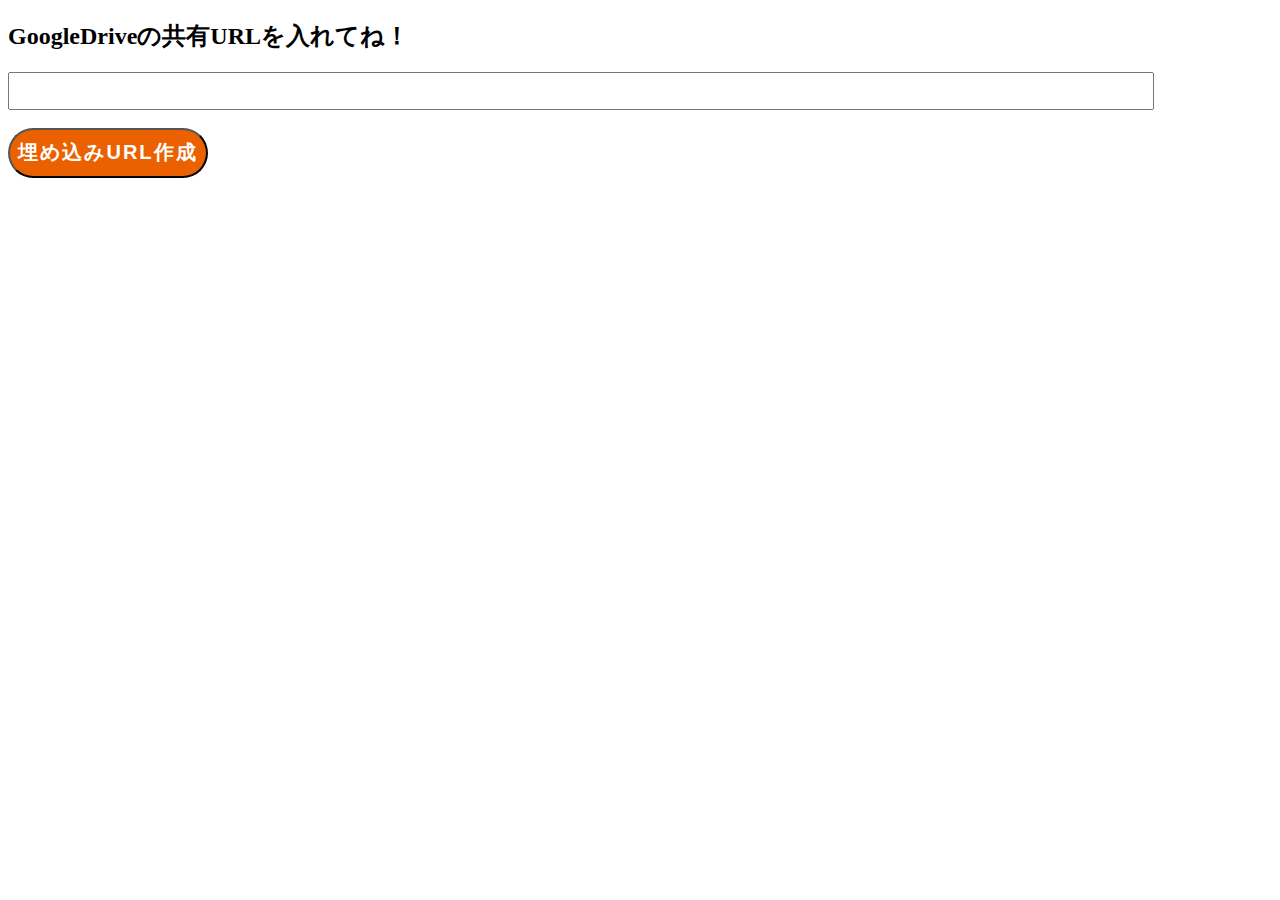
==== index.html @ d1502b29 "テストpush" ====
<!DOCTYPE html>
<html>
  <head>
    <meta charset="utf-8">
    <title>Street View Side-By-Side</title>
    <link rel="stylesheet" type="text/css" href="index.css">
    <!-- <script src="https://code.jquery.com/jquery-3.5.1.min.js"></script> -->
    <!-- <script src="https://ajax.googleapis.com/ajax/libs/jquery/3.4.1/jquery.min.js"></script> -->
    <!-- <script src="https://cdnjs.cloudflare.com/ajax/libs/less.js/3.9.0/less.min.js"></script> -->
  </head>
  <body>
    <script type="text/javascript" src="index.js"></script>
    <h2>GoogleDriveの共有URLを入れてね！</h2>
    <div id="area1">
      <input type="text" id="googleUrl" name="googleUrl" class="font-main" />
      <br><br>
      <button class="btn btn--orange btn--radius" type="button" id="btn1" onclick="OnButtonClick(googleUrl.value);">埋め込みURL作成</button>
    </div>
    <br><br>
    <div id="output"></div>
    <div id="outputmozi"></div>
    <!-- <form oninput="result.value = add(hoge.value,fuga.value)">
      <input type="number" name="hoge"> + <input type="number" name="fuga">
      = <output name="result">
    </form> -->
    <div class="iframely-embed"><div class="iframely-responsive" style="height: 140px; padding-bottom: 0;"><a href="https://doc-00-24-docs.googleusercontent.com/docs/securesc/ha0ro937gcuc7l7deffksulhg5h7mbp1/ndu12d1csbrt0ena9a51cdq41bjnrbb3/1620402225000/07878243188178220479/*/1ZQoIk6oKCE7ArVanzeze2RalLSWCYZcg" data-iframely-url="//cdn.iframe.ly/s74ZrVI"></a></div></div><script async src="//cdn.iframe.ly/embed.js" charset="utf-8"></script>
    <iframe width="560" height="315" src="https://www.youtube.com/embed/LJAoRCfv4AQ" title="YouTube video player" frameborder="0" allow="accelerometer; autoplay; clipboard-write; encrypted-media; gyroscope; picture-in-picture" allowfullscreen></iframe>
    <!-- <script async src="//cdn.iframe.ly/embed.js" charset="utf-8"></script> -->
  </body>
</html>
---- index.css ----
.font-main {
    padding: 2px;
    width: 90%;
    height: 30px;
  }
  
  #btn1 {
    margin-bottom: 4px;
  }


.btn {
  font-size: 20px;
  font-weight: 700;
  position: relative;
  display: inline-block;
  cursor: pointer;
  -webkit-user-select: none;
  -moz-user-select: none;
  -ms-user-select: none;
  user-select: none;
  -webkit-transition: all 0.3s;
  transition: all 0.3s;
  text-align: center;
  vertical-align: middle;
  text-decoration: none;
  letter-spacing: 0.1em;
  color: #212529;
  border-radius: 0.5rem;
  width: 200px;
  height: 50px;
}

.btn--orange {
  color: #fff;
  background-color: #eb6100;
}
.btn--orange:hover {
  color: #fff;
  background: #f56500;
}

.btn--radius {
    border-radius: 100vh;
}
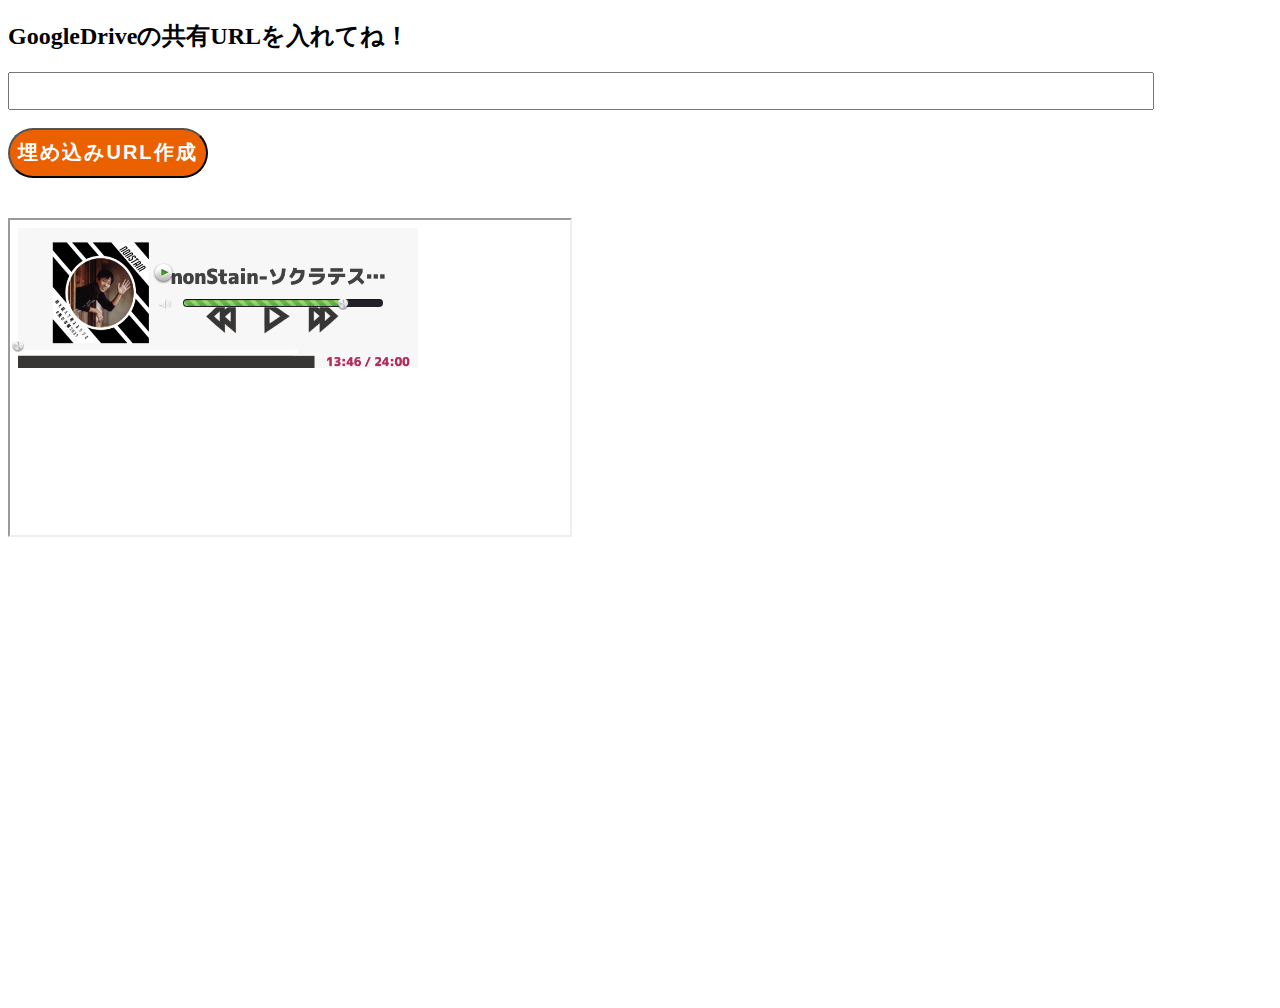
==== commit ab3fbe2a: "音声を再生させる" ====
--- a/index.html
+++ b/index.html
@@ -19,12 +19,14 @@
     <br><br>
     <div id="output"></div>
     <div id="outputmozi"></div>
-    <!-- <form oninput="result.value = add(hoge.value,fuga.value)">
-      <input type="number" name="hoge"> + <input type="number" name="fuga">
-      = <output name="result">
-    </form> -->
-    <div class="iframely-embed"><div class="iframely-responsive" style="height: 140px; padding-bottom: 0;"><a href="https://doc-00-24-docs.googleusercontent.com/docs/securesc/ha0ro937gcuc7l7deffksulhg5h7mbp1/ndu12d1csbrt0ena9a51cdq41bjnrbb3/1620402225000/07878243188178220479/*/1ZQoIk6oKCE7ArVanzeze2RalLSWCYZcg" data-iframely-url="//cdn.iframe.ly/s74ZrVI"></a></div></div><script async src="//cdn.iframe.ly/embed.js" charset="utf-8"></script>
+    <iframe width="560" height="315" src="./music_player/music_player.html"></iframe>
+    <!-- local上だと表示されない -->
+    <div class="iframely-embed">
+      <div class="iframely-responsive" style="height: 140px; padding-bottom: 0;">
+        <a href="https://doc-0s-24-docs.googleusercontent.com/docs/securesc/ha0ro937gcuc7l7deffksulhg5h7mbp1/lenvqdrkke59pckbkifbllu6prhb2j1o/1620312075000/07878243188178220479/*/1hKlZh7-v0wLlJU59jiPbYDbWOQu3SkwA" data-iframely-url="//cdn.iframe.ly/0lCuwOk"></a>
+      </div>
+    </div>
+    <script async src="//cdn.iframe.ly/embed.js" charset="utf-8"></script>
     <iframe width="560" height="315" src="https://www.youtube.com/embed/LJAoRCfv4AQ" title="YouTube video player" frameborder="0" allow="accelerometer; autoplay; clipboard-write; encrypted-media; gyroscope; picture-in-picture" allowfullscreen></iframe>
-    <!-- <script async src="//cdn.iframe.ly/embed.js" charset="utf-8"></script> -->
   </body>
 </html>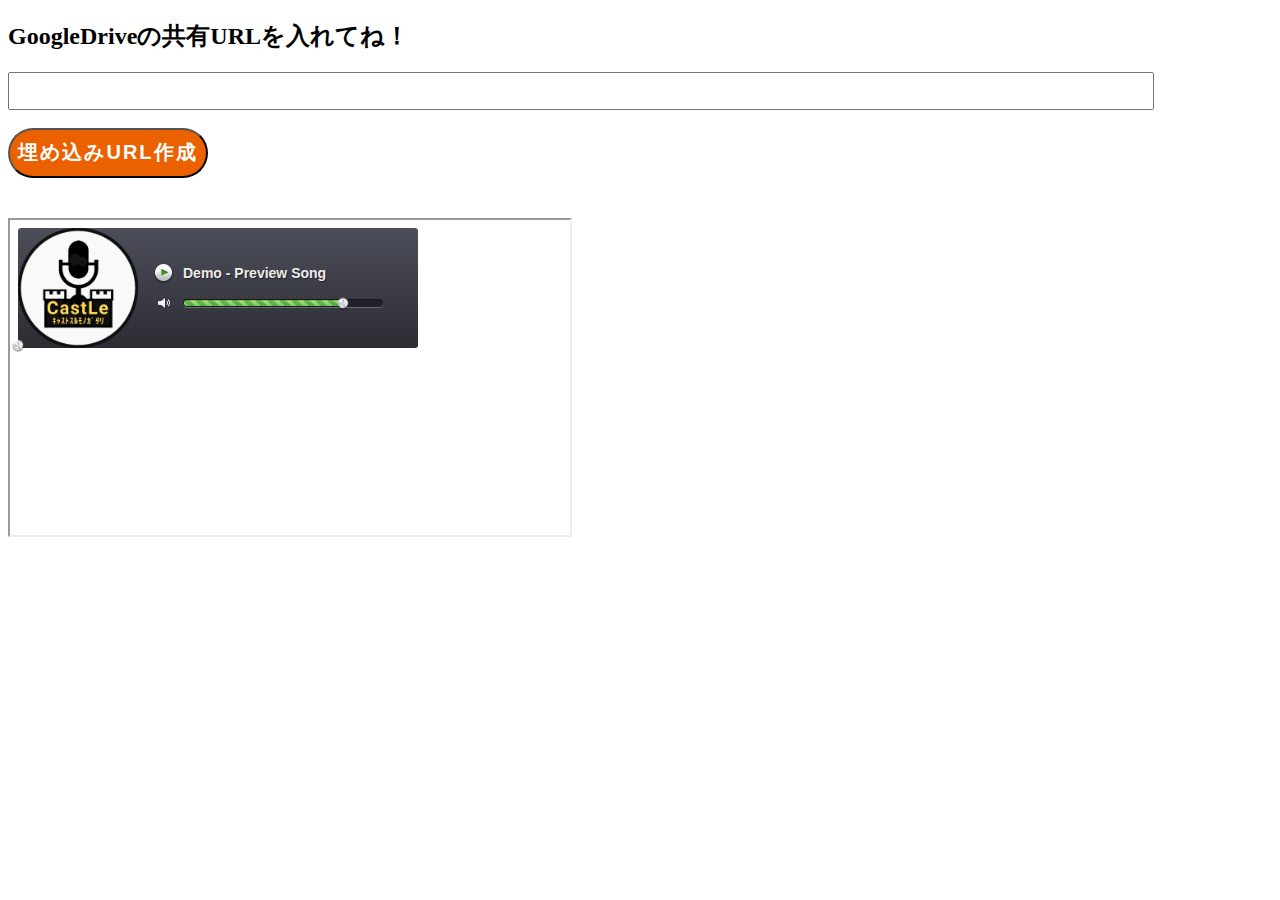
==== commit 397f9dce: "リファクタリング" ====
--- a/index.html
+++ b/index.html
@@ -19,14 +19,6 @@
     <br><br>
     <div id="output"></div>
     <div id="outputmozi"></div>
-    <iframe width="560" height="315" src="./music_player/music_player.html"></iframe>
-    <!-- local上だと表示されない -->
-    <div class="iframely-embed">
-      <div class="iframely-responsive" style="height: 140px; padding-bottom: 0;">
-        <a href="https://doc-0s-24-docs.googleusercontent.com/docs/securesc/ha0ro937gcuc7l7deffksulhg5h7mbp1/lenvqdrkke59pckbkifbllu6prhb2j1o/1620312075000/07878243188178220479/*/1hKlZh7-v0wLlJU59jiPbYDbWOQu3SkwA" data-iframely-url="//cdn.iframe.ly/0lCuwOk"></a>
-      </div>
-    </div>
-    <script async src="//cdn.iframe.ly/embed.js" charset="utf-8"></script>
-    <iframe width="560" height="315" src="https://www.youtube.com/embed/LJAoRCfv4AQ" title="YouTube video player" frameborder="0" allow="accelerometer; autoplay; clipboard-write; encrypted-media; gyroscope; picture-in-picture" allowfullscreen></iframe>
+    <iframe width="560" height="315" src="https://kogepan159.github.io/google-drive-voice-html-generator/music_player/music_player.html"></iframe>
   </body>
 </html>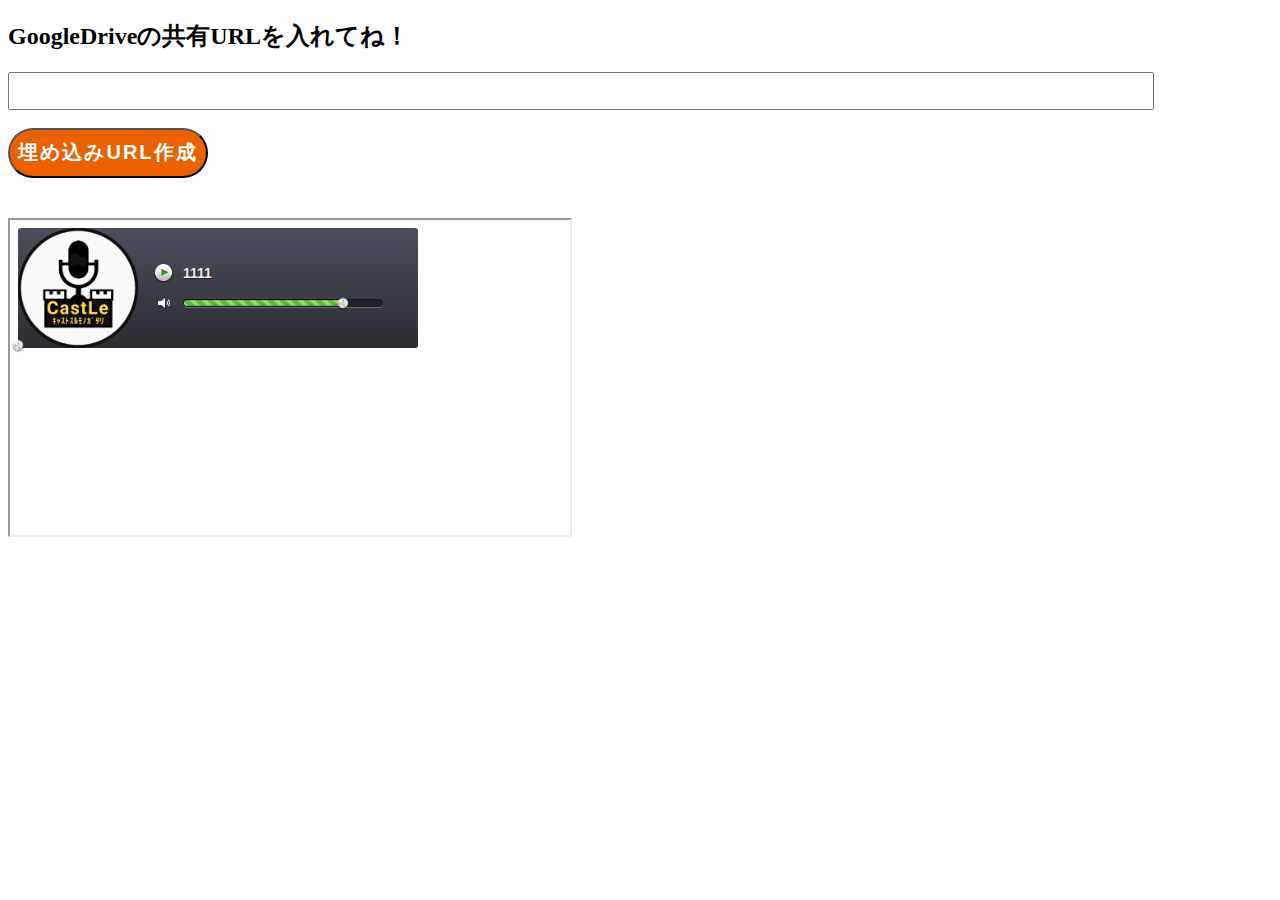
==== commit 18d1ecdd: "URLパラメータをタイトルに表示" ====
--- a/index.html
+++ b/index.html
@@ -19,6 +19,7 @@
     <br><br>
     <div id="output"></div>
     <div id="outputmozi"></div>
-    <iframe width="560" height="315" src="https://kogepan159.github.io/google-drive-voice-html-generator/music_player/music_player.html"></iframe>
+    <iframe width="560" height="315" src="./music_player/music_player.html?name=1111"></iframe>
+    <!-- <iframe width="560" height="315" src="https://kogepan159.github.io/google-drive-voice-html-generator/music_player/music_player.html"></iframe> -->
   </body>
 </html>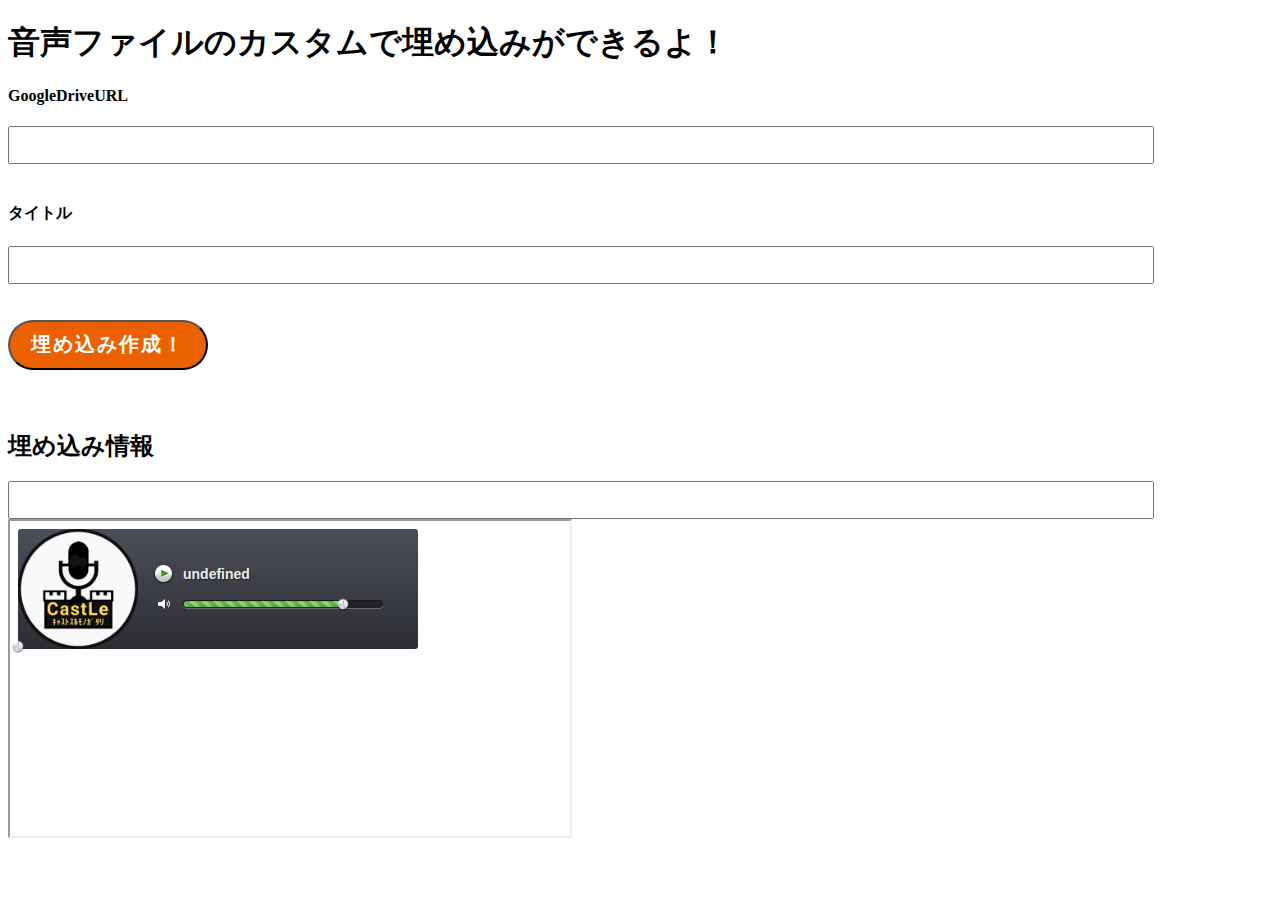
==== commit b5baa00d: "タイトルを可変にする" ====
--- a/index.html
+++ b/index.html
@@ -10,16 +10,25 @@
   </head>
   <body>
     <script type="text/javascript" src="index.js"></script>
-    <h2>GoogleDriveの共有URLを入れてね！</h2>
+    <h1>音声ファイルのカスタムで埋め込みができるよ！</h1>
     <div id="area1">
+      <h4>GoogleDriveURL</h4>
       <input type="text" id="googleUrl" name="googleUrl" class="font-main" />
       <br><br>
-      <button class="btn btn--orange btn--radius" type="button" id="btn1" onclick="OnButtonClick(googleUrl.value);">埋め込みURL作成</button>
+      <h4>タイトル</h4>
+      <input type="text" id="titleName" name="titleName" class="font-main" />
+      <br>
+      <br><br>
+      <button class="btn btn--orange btn--radius" type="button" id="btn1" onclick="OnButtonClick(googleUrl.value, titleName.value);">埋め込み作成！</button>
     </div>
     <br><br>
     <div id="output"></div>
     <div id="outputmozi"></div>
-    <iframe width="560" height="315" src="./music_player/music_player.html?name=1111"></iframe>
+    <h2>埋め込み情報</h2>
+    <input type="text" id="embedded" name="embedded" class="font-main" />
+    <iframe width="560" height="315" src="./music_player/music_player.html?title=undefined&url=https://docs.google.com/uc?id=https://drive.google.com/file/d/1hKlZh7-v0wLlJU59jiPbYDbWOQu3SkwA/view?usp=sharing"></iframe>
+
+    <!-- 埋め込みサンプル -->
     <!-- <iframe width="560" height="315" src="https://kogepan159.github.io/google-drive-voice-html-generator/music_player/music_player.html"></iframe> -->
   </body>
 </html>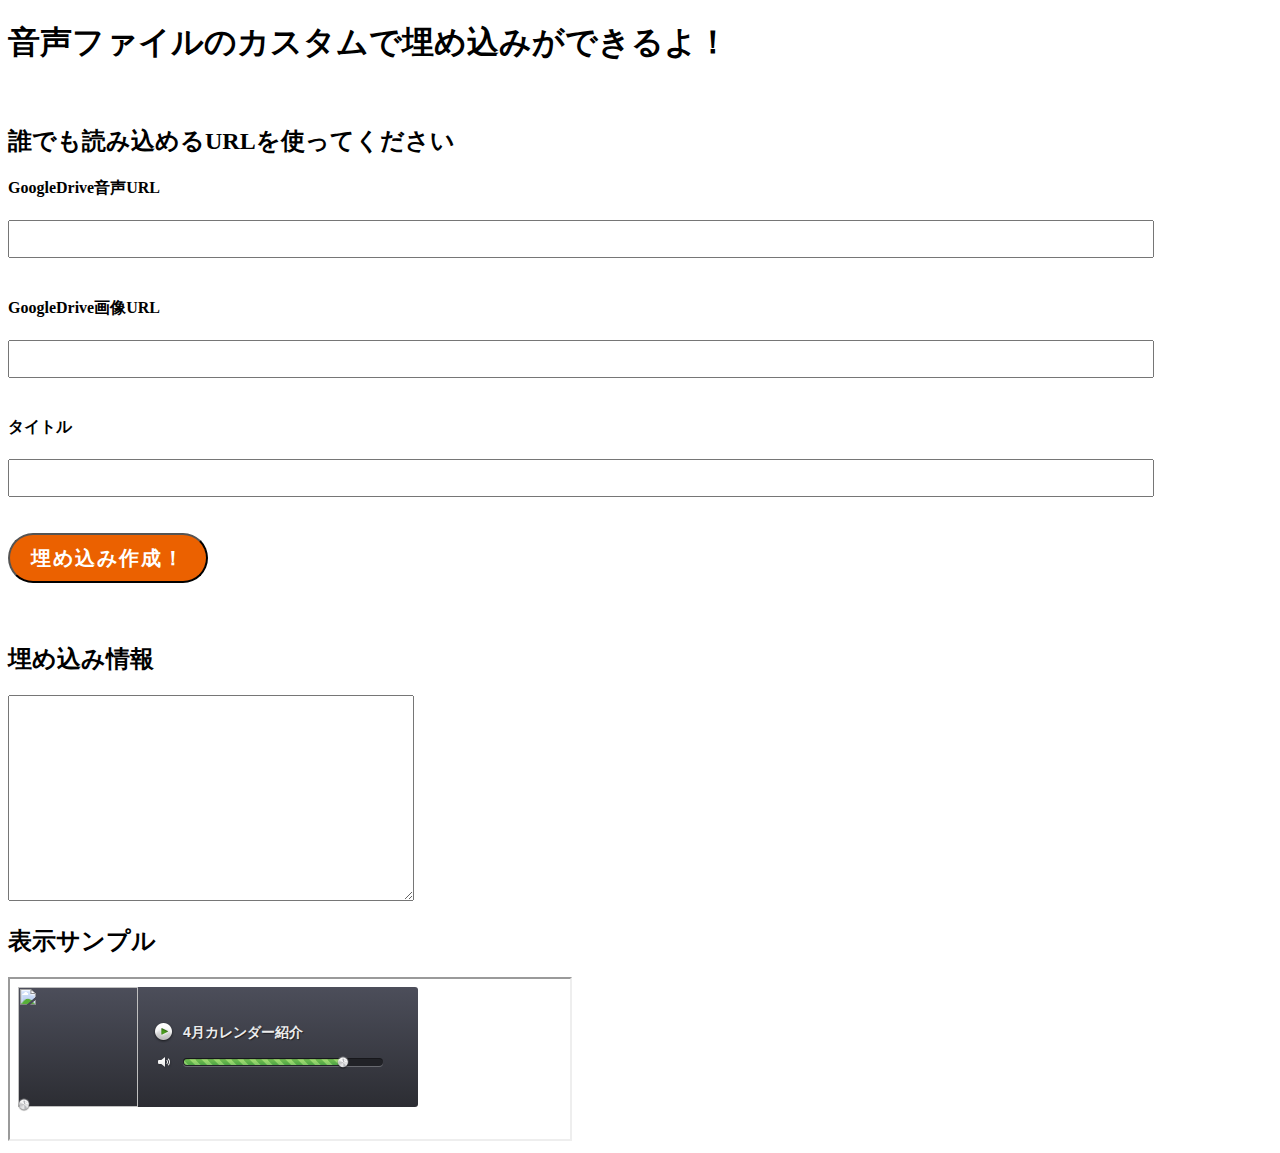
==== commit 4c965f76: "音声と画像を埋め込める様にする" ====
--- a/index.html
+++ b/index.html
@@ -11,22 +11,28 @@
   <body>
     <script type="text/javascript" src="index.js"></script>
     <h1>音声ファイルのカスタムで埋め込みができるよ！</h1>
+    <br>
+    <h2>誰でも読み込めるURLを使ってください</h2>
     <div id="area1">
-      <h4>GoogleDriveURL</h4>
+      <h4>GoogleDrive音声URL</h4>
       <input type="text" id="googleUrl" name="googleUrl" class="font-main" />
+      <br><br>
+      <h4>GoogleDrive画像URL</h4>
+      <input type="text" id="googleUrlImage" name="googleUrlImage" class="font-main" />
       <br><br>
       <h4>タイトル</h4>
       <input type="text" id="titleName" name="titleName" class="font-main" />
       <br>
       <br><br>
-      <button class="btn btn--orange btn--radius" type="button" id="btn1" onclick="OnButtonClick(googleUrl.value, titleName.value);">埋め込み作成！</button>
+      <button class="btn btn--orange btn--radius" type="button" id="btn1" onclick="OnButtonClick(googleUrl.value, titleName.value, googleUrlImage.value);">埋め込み作成！</button>
     </div>
     <br><br>
     <div id="output"></div>
     <div id="outputmozi"></div>
     <h2>埋め込み情報</h2>
-    <input type="text" id="embedded" name="embedded" class="font-main" />
-    <iframe width="560" height="315" src="./music_player/music_player.html?title=undefined&url=https://docs.google.com/uc?id=https://drive.google.com/file/d/1hKlZh7-v0wLlJU59jiPbYDbWOQu3SkwA/view?usp=sharing"></iframe>
+    <textarea type="text" id="embedded" name="embedded"></textarea>
+    <h2>表示サンプル</h2>
+    <iframe width="560" height="160" src="./music_player/music_player.html?title=4月カレンダー紹介&urlId=1LTKWrt0zobBvEghY3uz0E8HPVobVhDE9&imageId=1REN-gL-e2q3zyjnRej3zKvLM-fFoNHZn"></iframe>
 
     <!-- 埋め込みサンプル -->
     <!-- <iframe width="560" height="315" src="https://kogepan159.github.io/google-drive-voice-html-generator/music_player/music_player.html"></iframe> -->
--- a/index.css
+++ b/index.css
@@ -42,4 +42,10 @@
 
 .btn--radius {
     border-radius: 100vh;
+}
+
+textarea {
+  resize: vertical;
+  width:400px;
+  height:200px;
 }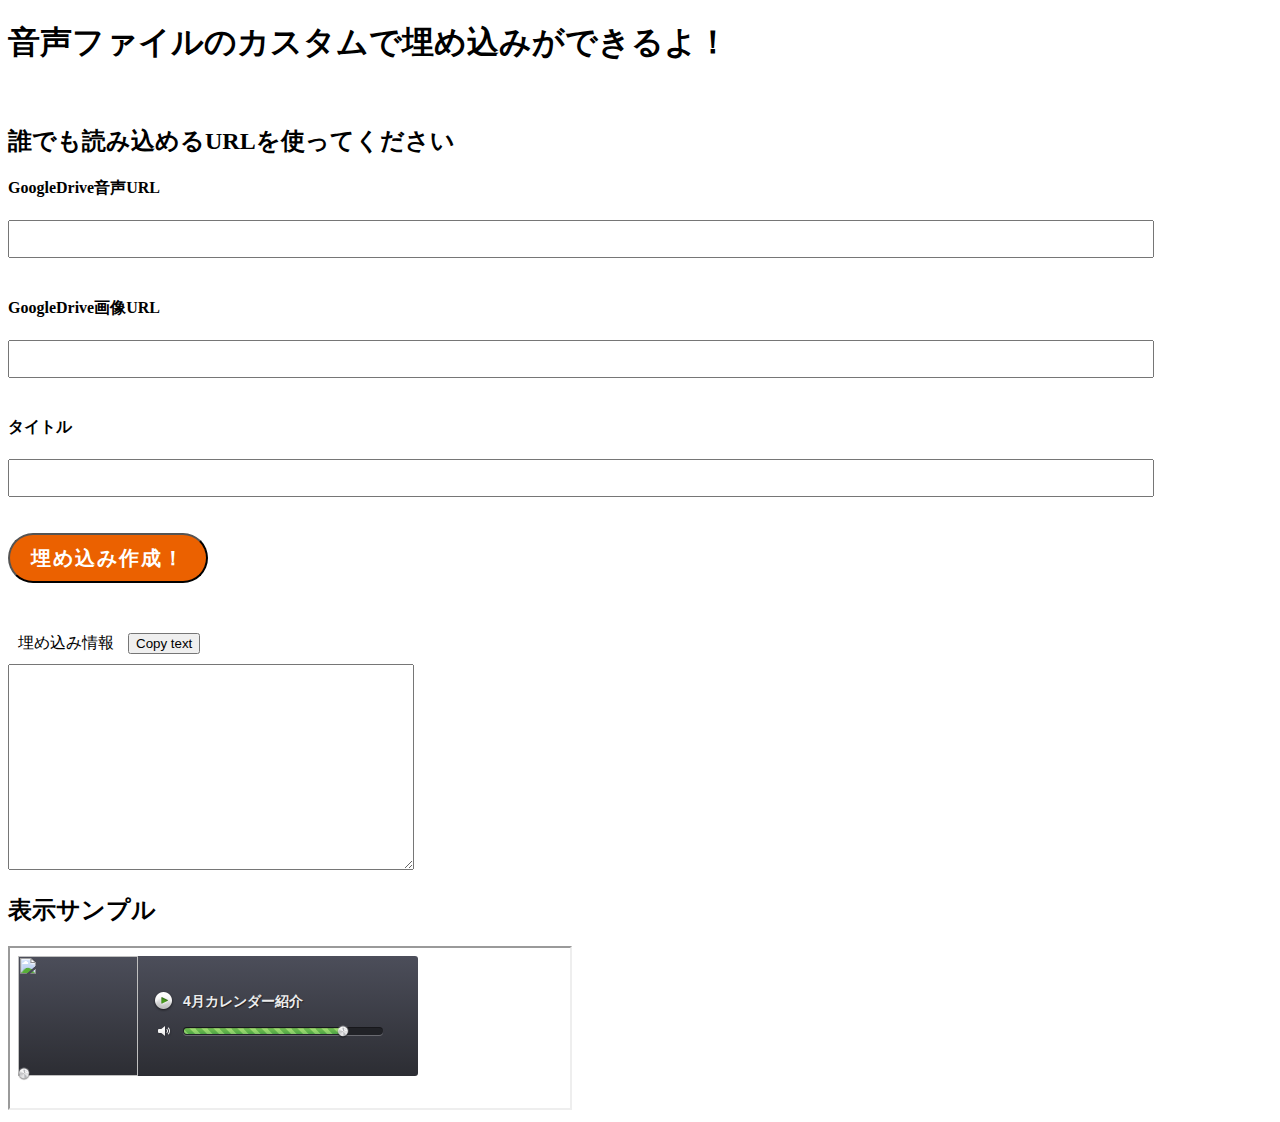
==== commit e95cd1b2: "コピーボタン完成" ====
--- a/index.html
+++ b/index.html
@@ -29,8 +29,10 @@
     <br><br>
     <div id="output"></div>
     <div id="outputmozi"></div>
-    <h2>埋め込み情報</h2>
-    <textarea type="text" id="embedded" name="embedded"></textarea>
+    <div class="copy-div">埋め込み情報</div>
+    <button onclick="copyToClipboard()">Copy text</button>
+    <br>
+    <textarea type="text" id="embedded" name="embedded" readonly></textarea>
     <h2>表示サンプル</h2>
     <iframe width="560" height="160" src="./music_player/music_player.html?title=4月カレンダー紹介&urlId=1LTKWrt0zobBvEghY3uz0E8HPVobVhDE9&imageId=1REN-gL-e2q3zyjnRej3zKvLM-fFoNHZn"></iframe>
 
--- a/index.css
+++ b/index.css
@@ -48,4 +48,9 @@
   resize: vertical;
   width:400px;
   height:200px;
+}
+
+.copy-div {
+  display: inline-block;
+  margin: 10px;
 }